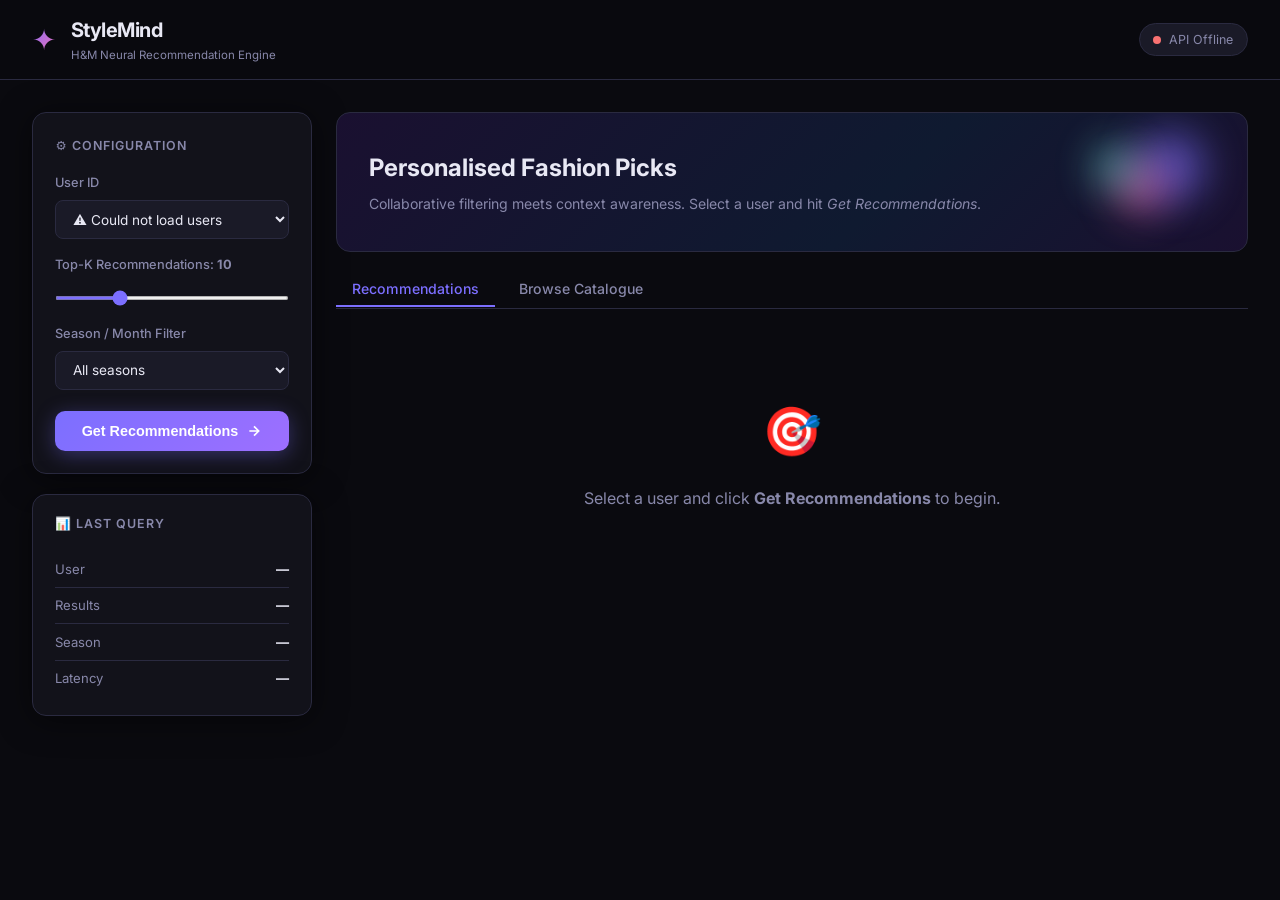
==== Frontend/index.html @ bf98aff0 "Add files via upload" ====
<!DOCTYPE html>
<html lang="en">

<head>
  <meta charset="UTF-8" />
  <meta name="viewport" content="width=device-width, initial-scale=1.0" />
  <title>H&M Neural Recommendation Engine</title>
  <meta name="description"
    content="Context-aware fashion recommendations powered by collaborative filtering on the H&M dataset." />
  <link rel="preconnect" href="https://fonts.googleapis.com" />
  <link rel="preconnect" href="https://fonts.gstatic.com" crossorigin />
  <link href="https://fonts.googleapis.com/css2?family=Inter:wght@300;400;500;600;700;800&display=swap"
    rel="stylesheet" />
  <link rel="stylesheet" href="style.css" />
</head>

<body>

  <!-- ─── HEADER ─── -->
  <header class="header">
    <div class="header-inner">
      <div class="logo">
        <span class="logo-icon">✦</span>
        <div>
          <h1>StyleMind</h1>
          <p>H&M Neural Recommendation Engine</p>
        </div>
      </div>
      <div class="header-badge">
        <span class="dot" id="status-dot"></span>
        <span id="status-text">Connecting…</span>
      </div>
    </div>
  </header>

  <!-- ─── MAIN LAYOUT ─── -->
  <main class="main">

    <!-- ── SIDEBAR ── -->
    <aside class="sidebar">
      <section class="card">
        <h2 class="section-title">⚙ Configuration</h2>

        <label class="field-label" for="user-select">User ID</label>
        <select id="user-select" class="select">
          <option value="">Loading users…</option>
        </select>

        <label class="field-label" for="topk-range">
          Top-K Recommendations: <strong id="topk-val">10</strong>
        </label>
        <input type="range" id="topk-range" class="range" min="3" max="30" value="10" />

        <label class="field-label" for="month-select">Season / Month Filter</label>
        <select id="month-select" class="select">
          <option value="">All seasons</option>
          <option value="12">❄ Winter (Dec)</option>
          <option value="1">❄ Winter (Jan)</option>
          <option value="2">❄ Winter (Feb)</option>
          <option value="3">🌸 Spring (Mar)</option>
          <option value="4">🌸 Spring (Apr)</option>
          <option value="5">🌸 Spring (May)</option>
          <option value="6">☀ Summer (Jun)</option>
          <option value="7">☀ Summer (Jul)</option>
          <option value="8">☀ Summer (Aug)</option>
          <option value="9">🍂 Autumn (Sep)</option>
          <option value="10">🍂 Autumn (Oct)</option>
          <option value="11">🍂 Autumn (Nov)</option>
        </select>

        <button class="btn-primary" id="recommend-btn" onclick="fetchRecommendations()">
          <span>Get Recommendations</span>
          <svg width="16" height="16" viewBox="0 0 24 24" fill="none" stroke="currentColor" stroke-width="2.5">
            <path d="M5 12h14M12 5l7 7-7 7" />
          </svg>
        </button>
      </section>

      <!-- Stats card -->
      <section class="card stats-card">
        <h2 class="section-title">📊 Last Query</h2>
        <div class="stat-row"><span>User</span><strong id="stat-user">—</strong></div>
        <div class="stat-row"><span>Results</span><strong id="stat-count">—</strong></div>
        <div class="stat-row"><span>Season</span><strong id="stat-month">—</strong></div>
        <div class="stat-row"><span>Latency</span><strong id="stat-latency">—</strong></div>
      </section>
    </aside>

    <!-- ── CONTENT ── -->
    <div class="content">

      <!-- Hero banner -->
      <div class="hero-banner">
        <div class="hero-text">
          <h2>Personalised Fashion Picks</h2>
          <p>Collaborative filtering meets context awareness. Select a user and hit <em>Get Recommendations</em>.</p>
        </div>
        <div class="hero-graphic">
          <div class="orb orb1"></div>
          <div class="orb orb2"></div>
          <div class="orb orb3"></div>
        </div>
      </div>

      <!-- Tabs -->
      <div class="tabs">
        <button class="tab active" id="tab-recs" onclick="switchTab('recs')">Recommendations</button>
        <button class="tab" id="tab-browse" onclick="switchTab('browse')">Browse Catalogue</button>
      </div>

      <!-- Recommendations grid -->
      <div id="panel-recs">
        <div id="rec-grid" class="grid">
          <div class="empty-state">
            <div class="empty-icon">🎯</div>
            <p>Select a user and click <strong>Get Recommendations</strong> to begin.</p>
          </div>
        </div>
        <div id="rec-loader" class="loader hidden">
          <div class="spinner"></div>
          <p>Computing recommendations…</p>
        </div>
      </div>

      <!-- Catalogue panel -->
      <div id="panel-browse" class="hidden">
        <div id="cat-grid" class="grid">
          <div class="empty-state">
            <div class="empty-icon">👗</div>
            <p>Loading catalogue…</p>
          </div>
        </div>
        <div class="pagination">
          <button class="btn-ghost" id="cat-prev" onclick="changePage(-1)">← Prev</button>
          <span id="cat-page">Page 1</span>
          <button class="btn-ghost" id="cat-next" onclick="changePage(1)">Next →</button>
        </div>
      </div>

    </div>
  </main>

  <script src="script.js"></script>
</body>

</html>
---- Frontend/style.css ----
/* ─── Reset & Base ─── */
*, *::before, *::after { box-sizing: border-box; margin: 0; padding: 0; }

:root {
  --bg:        #0a0a0f;
  --surface:   #12121a;
  --surface2:  #1a1a27;
  --border:    #2a2a40;
  --accent:    #7c6fff;
  --accent2:   #ff6fb0;
  --accent3:   #6fffe9;
  --text:      #e8e8f4;
  --text-muted:#8888aa;
  --radius:    14px;
  --shadow:    0 4px 32px rgba(0,0,0,.5);
}

html { font-size: 16px; scroll-behavior: smooth; }
body {
  font-family: 'Inter', system-ui, sans-serif;
  background: var(--bg);
  color: var(--text);
  min-height: 100vh;
  line-height: 1.6;
}

/* ─── Header ─── */
.header {
  position: sticky; top: 0; z-index: 100;
  background: rgba(10,10,15,.85);
  backdrop-filter: blur(16px);
  border-bottom: 1px solid var(--border);
}
.header-inner {
  max-width: 1400px; margin: auto;
  padding: .9rem 2rem;
  display: flex; align-items: center; justify-content: space-between;
}
.logo { display: flex; align-items: center; gap: .9rem; }
.logo-icon {
  font-size: 1.8rem;
  background: linear-gradient(135deg, var(--accent), var(--accent2));
  -webkit-background-clip: text;
  background-clip: text;
  -webkit-text-fill-color: transparent;
  animation: pulse 3s ease-in-out infinite;
}
@keyframes pulse { 0%,100%{opacity:1} 50%{opacity:.6} }

.logo h1 { font-size: 1.25rem; font-weight: 700; letter-spacing: -.5px; }
.logo p  { font-size: .72rem; color: var(--text-muted); }

.header-badge {
  display: flex; align-items: center; gap: .5rem;
  padding: .35rem .85rem;
  background: var(--surface2);
  border: 1px solid var(--border);
  border-radius: 999px;
  font-size: .78rem; color: var(--text-muted);
}
.dot {
  width: 8px; height: 8px; border-radius: 50%;
  background: #555; transition: background .4s;
}
.dot.online  { background: #4ade80; box-shadow: 0 0 8px #4ade80; }
.dot.offline { background: #f87171; }

/* ─── Main layout ─── */
.main {
  max-width: 1400px; margin: 2rem auto;
  padding: 0 2rem;
  display: grid;
  grid-template-columns: 280px 1fr;
  gap: 1.5rem;
}

/* ─── Cards / Sidebar ─── */
.sidebar { display: flex; flex-direction: column; gap: 1.25rem; }

.card {
  background: var(--surface);
  border: 1px solid var(--border);
  border-radius: var(--radius);
  padding: 1.4rem;
  box-shadow: var(--shadow);
}

.section-title {
  font-size: .78rem; font-weight: 600; letter-spacing: .08em;
  text-transform: uppercase; color: var(--text-muted);
  margin-bottom: 1.1rem;
}

.field-label {
  display: block;
  font-size: .8rem; font-weight: 500;
  color: var(--text-muted);
  margin: 1rem 0 .4rem;
}
.field-label:first-of-type { margin-top: 0; }

.select, .range {
  width: 100%;
  background: var(--surface2);
  border: 1px solid var(--border);
  border-radius: 8px;
  color: var(--text);
  padding: .6rem .8rem;
  font-size: .85rem;
  font-family: inherit;
  outline: none;
  transition: border-color .2s;
  appearance: auto;
}
.select:focus { border-color: var(--accent); }

.range {
  padding: 0; height: 4px;
  cursor: pointer; accent-color: var(--accent);
  border: none; background: var(--border);
}
.range::-webkit-slider-thumb { accent-color: var(--accent); }

.btn-primary {
  display: flex; align-items: center; justify-content: center; gap: .5rem;
  width: 100%; margin-top: 1.3rem;
  padding: .75rem 1rem;
  background: linear-gradient(135deg, var(--accent), #9d6fff);
  border: none; border-radius: 10px;
  color: #fff; font-size: .9rem; font-weight: 600;
  cursor: pointer;
  transition: transform .15s, box-shadow .15s, opacity .15s;
  box-shadow: 0 4px 20px rgba(124,111,255,.35);
}
.btn-primary:hover  { transform: translateY(-2px); box-shadow: 0 8px 28px rgba(124,111,255,.5); }
.btn-primary:active { transform: translateY(0); }
.btn-primary:disabled { opacity: .5; cursor: not-allowed; transform: none; }

/* Stats */
.stats-card { padding: 1.2rem 1.4rem; }
.stat-row {
  display: flex; justify-content: space-between; align-items: center;
  padding: .45rem 0;
  border-bottom: 1px solid var(--border);
  font-size: .82rem;
}
.stat-row:last-child { border-bottom: none; }
.stat-row span  { color: var(--text-muted); }
.stat-row strong{ color: var(--text); }

/* ─── Content area ─── */
.content { display: flex; flex-direction: column; gap: 1.25rem; }

/* Hero */
.hero-banner {
  background: linear-gradient(135deg, #1a1030 0%, #0f1a30 60%, #1a1030 100%);
  border: 1px solid var(--border);
  border-radius: var(--radius);
  padding: 1.8rem 2rem;
  display: flex; align-items: center; justify-content: space-between;
  overflow: hidden; position: relative;
}
.hero-text h2 { font-size: 1.5rem; font-weight: 700; }
.hero-text p  { font-size: .88rem; color: var(--text-muted); margin-top: .35rem; }
.hero-graphic { position: relative; width: 120px; height: 80px; flex-shrink: 0; }
.orb {
  position: absolute; border-radius: 50%;
  filter: blur(20px); opacity: .6;
  animation: float 6s ease-in-out infinite;
}
.orb1 { width:70px;height:70px; background:var(--accent);  top:-10px; right:10px; animation-delay:0s; }
.orb2 { width:50px;height:50px; background:var(--accent2); top:20px;  right:50px; animation-delay:2s; }
.orb3 { width:40px;height:40px; background:var(--accent3); top:5px;   right:80px; animation-delay:4s; }
@keyframes float { 0%,100%{transform:translateY(0)} 50%{transform:translateY(-12px)} }

/* Tabs */
.tabs {
  display: flex; gap: .5rem;
  border-bottom: 1px solid var(--border);
  padding-bottom: .1rem;
}
.tab {
  background: none; border: none;
  color: var(--text-muted); font-family: inherit;
  font-size: .88rem; font-weight: 500;
  padding: .5rem 1rem;
  cursor: pointer; border-radius: 8px 8px 0 0;
  transition: color .2s, background .2s;
  border-bottom: 2px solid transparent;
}
.tab:hover  { color: var(--text); background: var(--surface); }
.tab.active { color: var(--accent); border-bottom-color: var(--accent); }

/* ─── Grid ─── */
.grid {
  display: grid;
  grid-template-columns: repeat(auto-fill, minmax(210px, 1fr));
  gap: 1rem;
}

/* Item card */
.item-card {
  background: var(--surface);
  border: 1px solid var(--border);
  border-radius: var(--radius);
  padding: 1.1rem;
  display: flex; flex-direction: column; gap: .5rem;
  transition: transform .2s, border-color .2s, box-shadow .2s;
  cursor: default;
  animation: fadeIn .4s ease both;
}
@keyframes fadeIn { from{opacity:0;transform:translateY(10px)} to{opacity:1;transform:translateY(0)} }

.item-card:hover {
  transform: translateY(-4px);
  border-color: var(--accent);
  box-shadow: 0 8px 32px rgba(124,111,255,.2);
}

.item-card-icon {
  font-size: 2rem; text-align: center;
  background: var(--surface2);
  border-radius: 10px; padding: .6rem;
}
.item-card-name {
  font-size: .88rem; font-weight: 600; line-height: 1.3;
}
.item-card-type {
  font-size: .73rem; color: var(--text-muted);
}
.item-card-tags {
  display: flex; flex-wrap: wrap; gap: .3rem; margin-top: .2rem;
}
.tag {
  font-size: .65rem; padding: .15rem .45rem;
  border-radius: 999px;
  border: 1px solid var(--border);
  color: var(--text-muted);
}
.tag.accent  { border-color: var(--accent);  color: var(--accent);  }
.tag.accent2 { border-color: var(--accent2); color: var(--accent2); }

.score-bar-wrap { margin-top: .4rem; }
.score-label {
  display: flex; justify-content: space-between;
  font-size: .7rem; color: var(--text-muted); margin-bottom: .2rem;
}
.score-bar {
  height: 4px; border-radius: 999px;
  background: var(--border); overflow: hidden;
}
.score-fill {
  height: 100%; border-radius: 999px;
  background: linear-gradient(90deg, var(--accent), var(--accent2));
  transition: width .6s ease;
}

.pop-badge {
  font-size: .68rem; color: var(--accent3);
  display: flex; align-items: center; gap: .25rem;
}

/* Empty state */
.empty-state {
  grid-column: 1/-1;
  display: flex; flex-direction: column; align-items: center; justify-content: center;
  padding: 4rem 2rem;
  color: var(--text-muted); text-align: center; gap: 1rem;
}
.empty-icon { font-size: 3rem; }

/* Loader */
.loader {
  display: flex; flex-direction: column; align-items: center;
  gap: 1rem; padding: 3rem; color: var(--text-muted);
}
.spinner {
  width: 36px; height: 36px;
  border: 3px solid var(--border);
  border-top-color: var(--accent);
  border-radius: 50%;
  animation: spin .8s linear infinite;
}
@keyframes spin { to { transform: rotate(360deg); } }

/* Pagination */
.pagination {
  display: flex; align-items: center; justify-content: center; gap: 1rem;
  margin-top: 1.2rem;
  font-size: .85rem; color: var(--text-muted);
}
.btn-ghost {
  background: var(--surface2); border: 1px solid var(--border);
  color: var(--text); border-radius: 8px;
  padding: .45rem .9rem; font-family: inherit; font-size: .82rem;
  cursor: pointer; transition: border-color .2s;
}
.btn-ghost:hover { border-color: var(--accent); color: var(--accent); }
.btn-ghost:disabled { opacity: .35; cursor: not-allowed; }

.hidden { display: none !important; }

/* ─── Responsive ─── */
@media (max-width: 900px) {
  .main { grid-template-columns: 1fr; }
  .hero-graphic { display: none; }
}
@media (max-width: 600px) {
  .header-inner { padding: .8rem 1rem; }
  .main { padding: 0 1rem; margin: 1rem auto; }
}
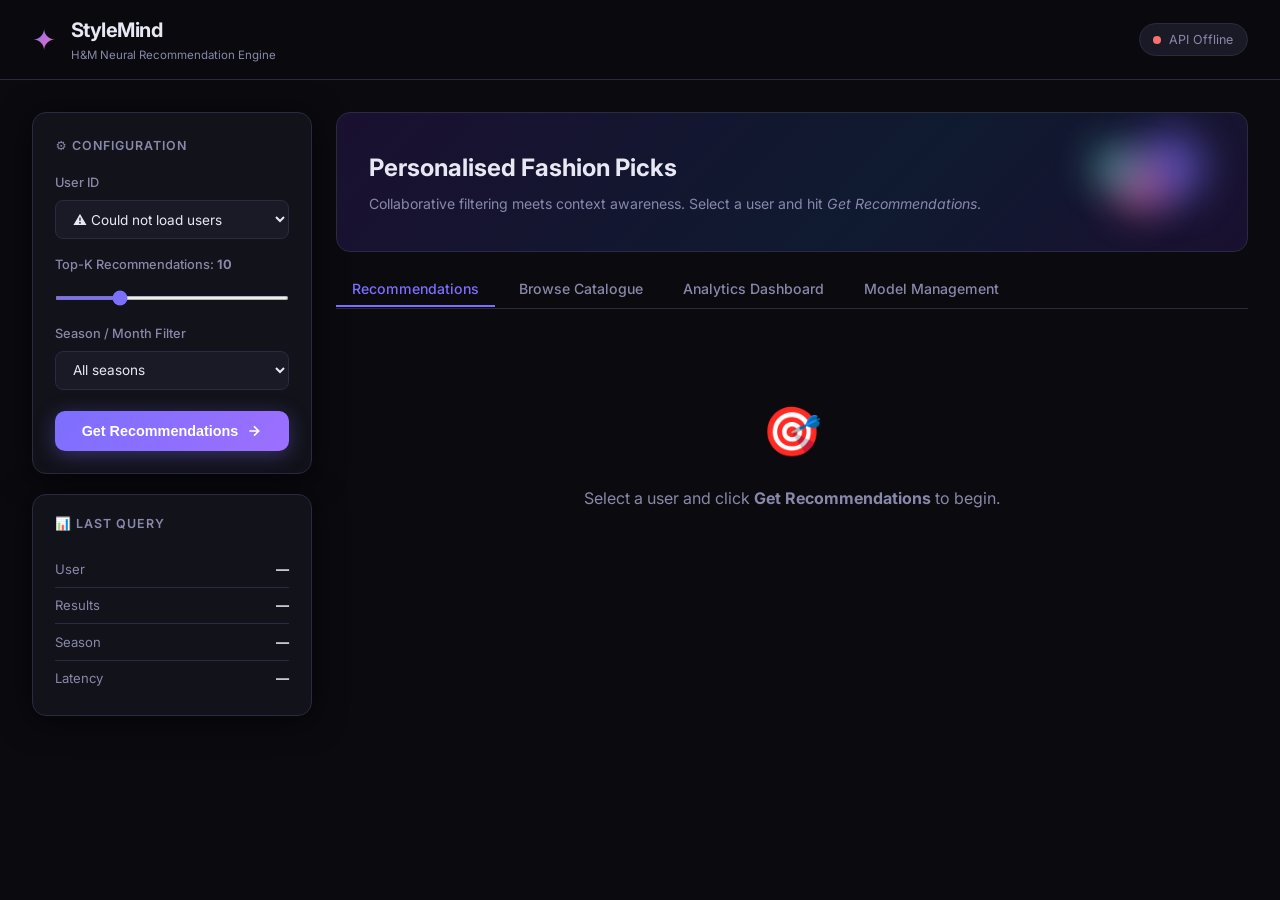
==== commit 3d54bb38: "Add files via upload" ====
--- a/Frontend/index.html
+++ b/Frontend/index.html
@@ -1,146 +1,193 @@
-<!DOCTYPE html>
-<html lang="en">
-
-<head>
-  <meta charset="UTF-8" />
-  <meta name="viewport" content="width=device-width, initial-scale=1.0" />
-  <title>H&M Neural Recommendation Engine</title>
-  <meta name="description"
-    content="Context-aware fashion recommendations powered by collaborative filtering on the H&M dataset." />
-  <link rel="preconnect" href="https://fonts.googleapis.com" />
-  <link rel="preconnect" href="https://fonts.gstatic.com" crossorigin />
-  <link href="https://fonts.googleapis.com/css2?family=Inter:wght@300;400;500;600;700;800&display=swap"
-    rel="stylesheet" />
-  <link rel="stylesheet" href="style.css" />
-</head>
-
-<body>
-
-  <!-- ─── HEADER ─── -->
-  <header class="header">
-    <div class="header-inner">
-      <div class="logo">
-        <span class="logo-icon">✦</span>
-        <div>
-          <h1>StyleMind</h1>
-          <p>H&M Neural Recommendation Engine</p>
-        </div>
-      </div>
-      <div class="header-badge">
-        <span class="dot" id="status-dot"></span>
-        <span id="status-text">Connecting…</span>
-      </div>
-    </div>
-  </header>
-
-  <!-- ─── MAIN LAYOUT ─── -->
-  <main class="main">
-
-    <!-- ── SIDEBAR ── -->
-    <aside class="sidebar">
-      <section class="card">
-        <h2 class="section-title">⚙ Configuration</h2>
-
-        <label class="field-label" for="user-select">User ID</label>
-        <select id="user-select" class="select">
-          <option value="">Loading users…</option>
-        </select>
-
-        <label class="field-label" for="topk-range">
-          Top-K Recommendations: <strong id="topk-val">10</strong>
-        </label>
-        <input type="range" id="topk-range" class="range" min="3" max="30" value="10" />
-
-        <label class="field-label" for="month-select">Season / Month Filter</label>
-        <select id="month-select" class="select">
-          <option value="">All seasons</option>
-          <option value="12">❄ Winter (Dec)</option>
-          <option value="1">❄ Winter (Jan)</option>
-          <option value="2">❄ Winter (Feb)</option>
-          <option value="3">🌸 Spring (Mar)</option>
-          <option value="4">🌸 Spring (Apr)</option>
-          <option value="5">🌸 Spring (May)</option>
-          <option value="6">☀ Summer (Jun)</option>
-          <option value="7">☀ Summer (Jul)</option>
-          <option value="8">☀ Summer (Aug)</option>
-          <option value="9">🍂 Autumn (Sep)</option>
-          <option value="10">🍂 Autumn (Oct)</option>
-          <option value="11">🍂 Autumn (Nov)</option>
-        </select>
-
-        <button class="btn-primary" id="recommend-btn" onclick="fetchRecommendations()">
-          <span>Get Recommendations</span>
-          <svg width="16" height="16" viewBox="0 0 24 24" fill="none" stroke="currentColor" stroke-width="2.5">
-            <path d="M5 12h14M12 5l7 7-7 7" />
-          </svg>
-        </button>
-      </section>
-
-      <!-- Stats card -->
-      <section class="card stats-card">
-        <h2 class="section-title">📊 Last Query</h2>
-        <div class="stat-row"><span>User</span><strong id="stat-user">—</strong></div>
-        <div class="stat-row"><span>Results</span><strong id="stat-count">—</strong></div>
-        <div class="stat-row"><span>Season</span><strong id="stat-month">—</strong></div>
-        <div class="stat-row"><span>Latency</span><strong id="stat-latency">—</strong></div>
-      </section>
-    </aside>
-
-    <!-- ── CONTENT ── -->
-    <div class="content">
-
-      <!-- Hero banner -->
-      <div class="hero-banner">
-        <div class="hero-text">
-          <h2>Personalised Fashion Picks</h2>
-          <p>Collaborative filtering meets context awareness. Select a user and hit <em>Get Recommendations</em>.</p>
-        </div>
-        <div class="hero-graphic">
-          <div class="orb orb1"></div>
-          <div class="orb orb2"></div>
-          <div class="orb orb3"></div>
-        </div>
-      </div>
-
-      <!-- Tabs -->
-      <div class="tabs">
-        <button class="tab active" id="tab-recs" onclick="switchTab('recs')">Recommendations</button>
-        <button class="tab" id="tab-browse" onclick="switchTab('browse')">Browse Catalogue</button>
-      </div>
-
-      <!-- Recommendations grid -->
-      <div id="panel-recs">
-        <div id="rec-grid" class="grid">
-          <div class="empty-state">
-            <div class="empty-icon">🎯</div>
-            <p>Select a user and click <strong>Get Recommendations</strong> to begin.</p>
-          </div>
-        </div>
-        <div id="rec-loader" class="loader hidden">
-          <div class="spinner"></div>
-          <p>Computing recommendations…</p>
-        </div>
-      </div>
-
-      <!-- Catalogue panel -->
-      <div id="panel-browse" class="hidden">
-        <div id="cat-grid" class="grid">
-          <div class="empty-state">
-            <div class="empty-icon">👗</div>
-            <p>Loading catalogue…</p>
-          </div>
-        </div>
-        <div class="pagination">
-          <button class="btn-ghost" id="cat-prev" onclick="changePage(-1)">← Prev</button>
-          <span id="cat-page">Page 1</span>
-          <button class="btn-ghost" id="cat-next" onclick="changePage(1)">Next →</button>
-        </div>
-      </div>
-
-    </div>
-  </main>
-
-  <script src="script.js"></script>
-</body>
-
+<!DOCTYPE html>
+<html lang="en">
+
+<head>
+  <meta charset="UTF-8" />
+  <meta name="viewport" content="width=device-width, initial-scale=1.0" />
+  <title>H&M Neural Recommendation Engine</title>
+  <meta name="description"
+    content="Context-aware fashion recommendations powered by collaborative filtering on the H&M dataset." />
+  <link rel="preconnect" href="https://fonts.googleapis.com" />
+  <link rel="preconnect" href="https://fonts.gstatic.com" crossorigin />
+  <link href="https://fonts.googleapis.com/css2?family=Inter:wght@300;400;500;600;700;800&display=swap"
+    rel="stylesheet" />
+  <link rel="stylesheet" href="style.css" />
+  <script src="https://cdn.plot.ly/plotly-2.35.2.min.js" charset="utf-8"></script>
+</head>
+
+<body>
+
+
+  <!-- ─── HEADER ─── -->
+  <header class="header">
+    <div class="header-inner">
+      <div class="logo">
+        <span class="logo-icon">✦</span>
+        <div>
+          <h1>StyleMind</h1>
+          <p>H&M Neural Recommendation Engine</p>
+        </div>
+      </div>
+      <div class="header-badge">
+        <span class="dot" id="status-dot"></span>
+        <span id="status-text">Connecting…</span>
+      </div>
+    </div>
+  </header>
+
+  <!-- ─── MAIN LAYOUT ─── -->
+  <main class="main">
+
+    <!-- ── SIDEBAR ── -->
+    <aside class="sidebar">
+      <section class="card">
+        <h2 class="section-title">⚙ Configuration</h2>
+
+        <label class="field-label" for="user-select">User ID</label>
+        <select id="user-select" class="select">
+          <option value="">Loading users…</option>
+        </select>
+
+        <label class="field-label" for="topk-range">
+          Top-K Recommendations: <strong id="topk-val">10</strong>
+        </label>
+        <input type="range" id="topk-range" class="range" min="3" max="30" value="10" />
+
+        <label class="field-label" for="month-select">Season / Month Filter</label>
+        <select id="month-select" class="select">
+          <option value="">All seasons</option>
+          <option value="12">❄ Winter (Dec)</option>
+          <option value="1">❄ Winter (Jan)</option>
+          <option value="2">❄ Winter (Feb)</option>
+          <option value="3">🌸 Spring (Mar)</option>
+          <option value="4">🌸 Spring (Apr)</option>
+          <option value="5">🌸 Spring (May)</option>
+          <option value="6">☀ Summer (Jun)</option>
+          <option value="7">☀ Summer (Jul)</option>
+          <option value="8">☀ Summer (Aug)</option>
+          <option value="9">🍂 Autumn (Sep)</option>
+          <option value="10">🍂 Autumn (Oct)</option>
+          <option value="11">🍂 Autumn (Nov)</option>
+        </select>
+
+        <button class="btn-primary" id="recommend-btn" onclick="fetchRecommendations()">
+          <span>Get Recommendations</span>
+          <svg width="16" height="16" viewBox="0 0 24 24" fill="none" stroke="currentColor" stroke-width="2.5">
+            <path d="M5 12h14M12 5l7 7-7 7" />
+          </svg>
+        </button>
+      </section>
+
+      <!-- Stats card -->
+      <section class="card stats-card">
+        <h2 class="section-title">📊 Last Query</h2>
+        <div class="stat-row"><span>User</span><strong id="stat-user">—</strong></div>
+        <div class="stat-row"><span>Results</span><strong id="stat-count">—</strong></div>
+        <div class="stat-row"><span>Season</span><strong id="stat-month">—</strong></div>
+        <div class="stat-row"><span>Latency</span><strong id="stat-latency">—</strong></div>
+      </section>
+    </aside>
+
+    <!-- ── CONTENT ── -->
+    <div class="content">
+
+      <!-- Hero banner -->
+      <div class="hero-banner">
+        <div class="hero-text">
+          <h2>Personalised Fashion Picks</h2>
+          <p>Collaborative filtering meets context awareness. Select a user and hit <em>Get Recommendations</em>.</p>
+        </div>
+        <div class="hero-graphic">
+          <div class="orb orb1"></div>
+          <div class="orb orb2"></div>
+          <div class="orb orb3"></div>
+        </div>
+      </div>
+
+      <!-- Tabs -->
+      <div class="tabs">
+        <button class="tab active" id="tab-recs" onclick="switchTab('recs')">Recommendations</button>
+        <button class="tab" id="tab-browse" onclick="switchTab('browse')">Browse Catalogue</button>
+        <button class="tab" id="tab-analytics" onclick="switchTab('analytics')">Analytics Dashboard</button>
+        <button class="tab" id="tab-train" onclick="switchTab('train')">Model Management</button>
+      </div>
+
+      <!-- Recommendations grid -->
+      <div id="panel-recs">
+        <div id="rec-grid" class="grid">
+          <div class="empty-state">
+            <div class="empty-icon">🎯</div>
+            <p>Select a user and click <strong>Get Recommendations</strong> to begin.</p>
+          </div>
+        </div>
+        <div id="rec-loader" class="loader hidden">
+          <div class="spinner"></div>
+          <p>Computing recommendations…</p>
+        </div>
+      </div>
+
+      <!-- Catalogue panel -->
+      <div id="panel-browse" class="hidden">
+        <div id="cat-grid" class="grid">
+          <div class="empty-state">
+            <div class="empty-icon">👗</div>
+            <p>Loading catalogue…</p>
+          </div>
+        </div>
+        <div class="pagination">
+          <button class="btn-ghost" id="cat-prev" onclick="changePage(-1)">← Prev</button>
+          <span id="cat-page">Page 1</span>
+          <button class="btn-ghost" id="cat-next" onclick="changePage(1)">Next →</button>
+        </div>
+      </div>
+
+      <!-- Analytics panel -->
+      <div id="panel-analytics" class="hidden">
+        <div class="analytics-header">
+            <div class="stat-box">
+                <h4 id="count-users">0</h4>
+                <p>Unique Users</p>
+            </div>
+            <div class="stat-box">
+                <h4 id="count-items">0</h4>
+                <p>Unique Items</p>
+            </div>
+            <div class="stat-box">
+                <h4 id="count-interactions">0</h4>
+                <p>Interactions</p>
+            </div>
+        </div>
+        <div class="chart-container grid-charts">
+            <div id="chart-seasonal" class="chart"></div>
+            <div id="chart-user" class="chart"></div>
+        </div>
+      </div>
+
+      <!-- Training panel -->
+      <div id="panel-train" class="hidden">
+        <div class="card training-card">
+            <h3>🧠 Neural Model Training</h3>
+            <p>Retrain the Neural Collaborative Filtering model using the latest interaction data.</p>
+            <div class="training-info">
+                <span>Epochs: 3</span>
+                <span>Batch Size: 256</span>
+            </div>
+            <button class="btn-primary" id="train-btn" onclick="triggerTraining()">
+                <span>🚀 Start Model Training</span>
+            </button>
+            <div id="train-progress-container" class="hidden">
+                <div class="progress-bar-wrap">
+                    <div id="train-progress-fill" class="progress-fill"></div>
+                </div>
+                <p id="train-status">Initializing...</p>
+            </div>
+        </div>
+      </div>
+
+    </div>
+  </main>
+
+  <script src="script.js"></script>
+</body>
+
 </html>
--- a/Frontend/style.css
+++ b/Frontend/style.css
@@ -1,311 +1,710 @@
-/* ─── Reset & Base ─── */
-*, *::before, *::after { box-sizing: border-box; margin: 0; padding: 0; }
-
-:root {
-  --bg:        #0a0a0f;
-  --surface:   #12121a;
-  --surface2:  #1a1a27;
-  --border:    #2a2a40;
-  --accent:    #7c6fff;
-  --accent2:   #ff6fb0;
-  --accent3:   #6fffe9;
-  --text:      #e8e8f4;
-  --text-muted:#8888aa;
-  --radius:    14px;
-  --shadow:    0 4px 32px rgba(0,0,0,.5);
-}
-
-html { font-size: 16px; scroll-behavior: smooth; }
-body {
-  font-family: 'Inter', system-ui, sans-serif;
-  background: var(--bg);
-  color: var(--text);
-  min-height: 100vh;
-  line-height: 1.6;
-}
-
-/* ─── Header ─── */
-.header {
-  position: sticky; top: 0; z-index: 100;
-  background: rgba(10,10,15,.85);
-  backdrop-filter: blur(16px);
-  border-bottom: 1px solid var(--border);
-}
-.header-inner {
-  max-width: 1400px; margin: auto;
-  padding: .9rem 2rem;
-  display: flex; align-items: center; justify-content: space-between;
-}
-.logo { display: flex; align-items: center; gap: .9rem; }
-.logo-icon {
-  font-size: 1.8rem;
-  background: linear-gradient(135deg, var(--accent), var(--accent2));
-  -webkit-background-clip: text;
-  background-clip: text;
-  -webkit-text-fill-color: transparent;
-  animation: pulse 3s ease-in-out infinite;
-}
-@keyframes pulse { 0%,100%{opacity:1} 50%{opacity:.6} }
-
-.logo h1 { font-size: 1.25rem; font-weight: 700; letter-spacing: -.5px; }
-.logo p  { font-size: .72rem; color: var(--text-muted); }
-
-.header-badge {
-  display: flex; align-items: center; gap: .5rem;
-  padding: .35rem .85rem;
-  background: var(--surface2);
-  border: 1px solid var(--border);
-  border-radius: 999px;
-  font-size: .78rem; color: var(--text-muted);
-}
-.dot {
-  width: 8px; height: 8px; border-radius: 50%;
-  background: #555; transition: background .4s;
-}
-.dot.online  { background: #4ade80; box-shadow: 0 0 8px #4ade80; }
-.dot.offline { background: #f87171; }
-
-/* ─── Main layout ─── */
-.main {
-  max-width: 1400px; margin: 2rem auto;
-  padding: 0 2rem;
-  display: grid;
-  grid-template-columns: 280px 1fr;
-  gap: 1.5rem;
-}
-
-/* ─── Cards / Sidebar ─── */
-.sidebar { display: flex; flex-direction: column; gap: 1.25rem; }
-
-.card {
-  background: var(--surface);
-  border: 1px solid var(--border);
-  border-radius: var(--radius);
-  padding: 1.4rem;
-  box-shadow: var(--shadow);
-}
-
-.section-title {
-  font-size: .78rem; font-weight: 600; letter-spacing: .08em;
-  text-transform: uppercase; color: var(--text-muted);
-  margin-bottom: 1.1rem;
-}
-
-.field-label {
-  display: block;
-  font-size: .8rem; font-weight: 500;
-  color: var(--text-muted);
-  margin: 1rem 0 .4rem;
-}
-.field-label:first-of-type { margin-top: 0; }
-
-.select, .range {
-  width: 100%;
-  background: var(--surface2);
-  border: 1px solid var(--border);
-  border-radius: 8px;
-  color: var(--text);
-  padding: .6rem .8rem;
-  font-size: .85rem;
-  font-family: inherit;
-  outline: none;
-  transition: border-color .2s;
-  appearance: auto;
-}
-.select:focus { border-color: var(--accent); }
-
-.range {
-  padding: 0; height: 4px;
-  cursor: pointer; accent-color: var(--accent);
-  border: none; background: var(--border);
-}
-.range::-webkit-slider-thumb { accent-color: var(--accent); }
-
-.btn-primary {
-  display: flex; align-items: center; justify-content: center; gap: .5rem;
-  width: 100%; margin-top: 1.3rem;
-  padding: .75rem 1rem;
-  background: linear-gradient(135deg, var(--accent), #9d6fff);
-  border: none; border-radius: 10px;
-  color: #fff; font-size: .9rem; font-weight: 600;
-  cursor: pointer;
-  transition: transform .15s, box-shadow .15s, opacity .15s;
-  box-shadow: 0 4px 20px rgba(124,111,255,.35);
-}
-.btn-primary:hover  { transform: translateY(-2px); box-shadow: 0 8px 28px rgba(124,111,255,.5); }
-.btn-primary:active { transform: translateY(0); }
-.btn-primary:disabled { opacity: .5; cursor: not-allowed; transform: none; }
-
-/* Stats */
-.stats-card { padding: 1.2rem 1.4rem; }
-.stat-row {
-  display: flex; justify-content: space-between; align-items: center;
-  padding: .45rem 0;
-  border-bottom: 1px solid var(--border);
-  font-size: .82rem;
-}
-.stat-row:last-child { border-bottom: none; }
-.stat-row span  { color: var(--text-muted); }
-.stat-row strong{ color: var(--text); }
-
-/* ─── Content area ─── */
-.content { display: flex; flex-direction: column; gap: 1.25rem; }
-
-/* Hero */
-.hero-banner {
-  background: linear-gradient(135deg, #1a1030 0%, #0f1a30 60%, #1a1030 100%);
-  border: 1px solid var(--border);
-  border-radius: var(--radius);
-  padding: 1.8rem 2rem;
-  display: flex; align-items: center; justify-content: space-between;
-  overflow: hidden; position: relative;
-}
-.hero-text h2 { font-size: 1.5rem; font-weight: 700; }
-.hero-text p  { font-size: .88rem; color: var(--text-muted); margin-top: .35rem; }
-.hero-graphic { position: relative; width: 120px; height: 80px; flex-shrink: 0; }
-.orb {
-  position: absolute; border-radius: 50%;
-  filter: blur(20px); opacity: .6;
-  animation: float 6s ease-in-out infinite;
-}
-.orb1 { width:70px;height:70px; background:var(--accent);  top:-10px; right:10px; animation-delay:0s; }
-.orb2 { width:50px;height:50px; background:var(--accent2); top:20px;  right:50px; animation-delay:2s; }
-.orb3 { width:40px;height:40px; background:var(--accent3); top:5px;   right:80px; animation-delay:4s; }
-@keyframes float { 0%,100%{transform:translateY(0)} 50%{transform:translateY(-12px)} }
-
-/* Tabs */
-.tabs {
-  display: flex; gap: .5rem;
-  border-bottom: 1px solid var(--border);
-  padding-bottom: .1rem;
-}
-.tab {
-  background: none; border: none;
-  color: var(--text-muted); font-family: inherit;
-  font-size: .88rem; font-weight: 500;
-  padding: .5rem 1rem;
-  cursor: pointer; border-radius: 8px 8px 0 0;
-  transition: color .2s, background .2s;
-  border-bottom: 2px solid transparent;
-}
-.tab:hover  { color: var(--text); background: var(--surface); }
-.tab.active { color: var(--accent); border-bottom-color: var(--accent); }
-
-/* ─── Grid ─── */
-.grid {
-  display: grid;
-  grid-template-columns: repeat(auto-fill, minmax(210px, 1fr));
-  gap: 1rem;
-}
-
-/* Item card */
-.item-card {
-  background: var(--surface);
-  border: 1px solid var(--border);
-  border-radius: var(--radius);
-  padding: 1.1rem;
-  display: flex; flex-direction: column; gap: .5rem;
-  transition: transform .2s, border-color .2s, box-shadow .2s;
-  cursor: default;
-  animation: fadeIn .4s ease both;
-}
-@keyframes fadeIn { from{opacity:0;transform:translateY(10px)} to{opacity:1;transform:translateY(0)} }
-
-.item-card:hover {
-  transform: translateY(-4px);
-  border-color: var(--accent);
-  box-shadow: 0 8px 32px rgba(124,111,255,.2);
-}
-
-.item-card-icon {
-  font-size: 2rem; text-align: center;
-  background: var(--surface2);
-  border-radius: 10px; padding: .6rem;
-}
-.item-card-name {
-  font-size: .88rem; font-weight: 600; line-height: 1.3;
-}
-.item-card-type {
-  font-size: .73rem; color: var(--text-muted);
-}
-.item-card-tags {
-  display: flex; flex-wrap: wrap; gap: .3rem; margin-top: .2rem;
-}
-.tag {
-  font-size: .65rem; padding: .15rem .45rem;
-  border-radius: 999px;
-  border: 1px solid var(--border);
-  color: var(--text-muted);
-}
-.tag.accent  { border-color: var(--accent);  color: var(--accent);  }
-.tag.accent2 { border-color: var(--accent2); color: var(--accent2); }
-
-.score-bar-wrap { margin-top: .4rem; }
-.score-label {
-  display: flex; justify-content: space-between;
-  font-size: .7rem; color: var(--text-muted); margin-bottom: .2rem;
-}
-.score-bar {
-  height: 4px; border-radius: 999px;
-  background: var(--border); overflow: hidden;
-}
-.score-fill {
-  height: 100%; border-radius: 999px;
-  background: linear-gradient(90deg, var(--accent), var(--accent2));
-  transition: width .6s ease;
-}
-
-.pop-badge {
-  font-size: .68rem; color: var(--accent3);
-  display: flex; align-items: center; gap: .25rem;
-}
-
-/* Empty state */
-.empty-state {
-  grid-column: 1/-1;
-  display: flex; flex-direction: column; align-items: center; justify-content: center;
-  padding: 4rem 2rem;
-  color: var(--text-muted); text-align: center; gap: 1rem;
-}
-.empty-icon { font-size: 3rem; }
-
-/* Loader */
-.loader {
-  display: flex; flex-direction: column; align-items: center;
-  gap: 1rem; padding: 3rem; color: var(--text-muted);
-}
-.spinner {
-  width: 36px; height: 36px;
-  border: 3px solid var(--border);
-  border-top-color: var(--accent);
-  border-radius: 50%;
-  animation: spin .8s linear infinite;
-}
-@keyframes spin { to { transform: rotate(360deg); } }
-
-/* Pagination */
-.pagination {
-  display: flex; align-items: center; justify-content: center; gap: 1rem;
-  margin-top: 1.2rem;
-  font-size: .85rem; color: var(--text-muted);
-}
-.btn-ghost {
-  background: var(--surface2); border: 1px solid var(--border);
-  color: var(--text); border-radius: 8px;
-  padding: .45rem .9rem; font-family: inherit; font-size: .82rem;
-  cursor: pointer; transition: border-color .2s;
-}
-.btn-ghost:hover { border-color: var(--accent); color: var(--accent); }
-.btn-ghost:disabled { opacity: .35; cursor: not-allowed; }
-
-.hidden { display: none !important; }
-
-/* ─── Responsive ─── */
-@media (max-width: 900px) {
-  .main { grid-template-columns: 1fr; }
-  .hero-graphic { display: none; }
-}
-@media (max-width: 600px) {
-  .header-inner { padding: .8rem 1rem; }
-  .main { padding: 0 1rem; margin: 1rem auto; }
-}
+/* ─── Reset & Base ─── */
+*,
+*::before,
+*::after {
+  box-sizing: border-box;
+  margin: 0;
+  padding: 0;
+}
+
+:root {
+  --bg: #0a0a0f;
+  --surface: #12121a;
+  --surface2: #1a1a27;
+  --border: #2a2a40;
+  --accent: #7c6fff;
+  --accent2: #ff6fb0;
+  --accent3: #6fffe9;
+  --text: #e8e8f4;
+  --text-muted: #8888aa;
+  --radius: 14px;
+  --shadow: 0 4px 32px rgba(0, 0, 0, .5);
+}
+
+html {
+  font-size: 16px;
+  scroll-behavior: smooth;
+}
+
+body {
+  font-family: 'Inter', system-ui, sans-serif;
+  background: var(--bg);
+  color: var(--text);
+  min-height: 100vh;
+  line-height: 1.6;
+}
+
+/* ─── Header ─── */
+.header {
+  position: sticky;
+  top: 0;
+  z-index: 100;
+  background: rgba(10, 10, 15, .85);
+  backdrop-filter: blur(16px);
+  border-bottom: 1px solid var(--border);
+}
+
+.header-inner {
+  max-width: 1400px;
+  margin: auto;
+  padding: .9rem 2rem;
+  display: flex;
+  align-items: center;
+  justify-content: space-between;
+}
+
+.logo {
+  display: flex;
+  align-items: center;
+  gap: .9rem;
+}
+
+.logo-icon {
+  font-size: 1.8rem;
+  background: linear-gradient(135deg, var(--accent), var(--accent2));
+  -webkit-background-clip: text;
+  background-clip: text;
+  -webkit-text-fill-color: transparent;
+  animation: pulse 3s ease-in-out infinite;
+}
+
+@keyframes pulse {
+
+  0%,
+  100% {
+    opacity: 1
+  }
+
+  50% {
+    opacity: .6
+  }
+}
+
+.logo h1 {
+  font-size: 1.25rem;
+  font-weight: 700;
+  letter-spacing: -.5px;
+}
+
+.logo p {
+  font-size: .72rem;
+  color: var(--text-muted);
+}
+
+.header-badge {
+  display: flex;
+  align-items: center;
+  gap: .5rem;
+  padding: .35rem .85rem;
+  background: var(--surface2);
+  border: 1px solid var(--border);
+  border-radius: 999px;
+  font-size: .78rem;
+  color: var(--text-muted);
+}
+
+.dot {
+  width: 8px;
+  height: 8px;
+  border-radius: 50%;
+  background: #555;
+  transition: background .4s;
+}
+
+.dot.online {
+  background: #4ade80;
+  box-shadow: 0 0 8px #4ade80;
+}
+
+.dot.offline {
+  background: #f87171;
+}
+
+/* ─── Main layout ─── */
+.main {
+  max-width: 1400px;
+  margin: 2rem auto;
+  padding: 0 2rem;
+  display: grid;
+  grid-template-columns: 280px 1fr;
+  gap: 1.5rem;
+}
+
+/* ─── Cards / Sidebar ─── */
+.sidebar {
+  display: flex;
+  flex-direction: column;
+  gap: 1.25rem;
+}
+
+.card {
+  background: var(--surface);
+  border: 1px solid var(--border);
+  border-radius: var(--radius);
+  padding: 1.4rem;
+  box-shadow: var(--shadow);
+}
+
+.section-title {
+  font-size: .78rem;
+  font-weight: 600;
+  letter-spacing: .08em;
+  text-transform: uppercase;
+  color: var(--text-muted);
+  margin-bottom: 1.1rem;
+}
+
+.field-label {
+  display: block;
+  font-size: .8rem;
+  font-weight: 500;
+  color: var(--text-muted);
+  margin: 1rem 0 .4rem;
+}
+
+.field-label:first-of-type {
+  margin-top: 0;
+}
+
+.select,
+.range {
+  width: 100%;
+  background: var(--surface2);
+  border: 1px solid var(--border);
+  border-radius: 8px;
+  color: var(--text);
+  padding: .6rem .8rem;
+  font-size: .85rem;
+  font-family: inherit;
+  outline: none;
+  transition: border-color .2s;
+  appearance: auto;
+}
+
+.select:focus {
+  border-color: var(--accent);
+}
+
+.range {
+  padding: 0;
+  height: 4px;
+  cursor: pointer;
+  accent-color: var(--accent);
+  border: none;
+  background: var(--border);
+}
+
+.range::-webkit-slider-thumb {
+  accent-color: var(--accent);
+}
+
+.btn-primary {
+  display: flex;
+  align-items: center;
+  justify-content: center;
+  gap: .5rem;
+  width: 100%;
+  margin-top: 1.3rem;
+  padding: .75rem 1rem;
+  background: linear-gradient(135deg, var(--accent), #9d6fff);
+  border: none;
+  border-radius: 10px;
+  color: #fff;
+  font-size: .9rem;
+  font-weight: 600;
+  cursor: pointer;
+  transition: transform .15s, box-shadow .15s, opacity .15s;
+  box-shadow: 0 4px 20px rgba(124, 111, 255, .35);
+}
+
+.btn-primary:hover {
+  transform: translateY(-2px);
+  box-shadow: 0 8px 28px rgba(124, 111, 255, .5);
+}
+
+.btn-primary:active {
+  transform: translateY(0);
+}
+
+.btn-primary:disabled {
+  opacity: .5;
+  cursor: not-allowed;
+  transform: none;
+}
+
+/* Stats */
+.stats-card {
+  padding: 1.2rem 1.4rem;
+}
+
+.stat-row {
+  display: flex;
+  justify-content: space-between;
+  align-items: center;
+  padding: .45rem 0;
+  border-bottom: 1px solid var(--border);
+  font-size: .82rem;
+}
+
+.stat-row:last-child {
+  border-bottom: none;
+}
+
+.stat-row span {
+  color: var(--text-muted);
+}
+
+.stat-row strong {
+  color: var(--text);
+}
+
+/* ─── Content area ─── */
+.content {
+  display: flex;
+  flex-direction: column;
+  gap: 1.25rem;
+}
+
+/* Hero */
+.hero-banner {
+  background: linear-gradient(135deg, #1a1030 0%, #0f1a30 60%, #1a1030 100%);
+  border: 1px solid var(--border);
+  border-radius: var(--radius);
+  padding: 1.8rem 2rem;
+  display: flex;
+  align-items: center;
+  justify-content: space-between;
+  overflow: hidden;
+  position: relative;
+}
+
+.hero-text h2 {
+  font-size: 1.5rem;
+  font-weight: 700;
+}
+
+.hero-text p {
+  font-size: .88rem;
+  color: var(--text-muted);
+  margin-top: .35rem;
+}
+
+.hero-graphic {
+  position: relative;
+  width: 120px;
+  height: 80px;
+  flex-shrink: 0;
+}
+
+.orb {
+  position: absolute;
+  border-radius: 50%;
+  filter: blur(20px);
+  opacity: .6;
+  animation: float 6s ease-in-out infinite;
+}
+
+.orb1 {
+  width: 70px;
+  height: 70px;
+  background: var(--accent);
+  top: -10px;
+  right: 10px;
+  animation-delay: 0s;
+}
+
+.orb2 {
+  width: 50px;
+  height: 50px;
+  background: var(--accent2);
+  top: 20px;
+  right: 50px;
+  animation-delay: 2s;
+}
+
+.orb3 {
+  width: 40px;
+  height: 40px;
+  background: var(--accent3);
+  top: 5px;
+  right: 80px;
+  animation-delay: 4s;
+}
+
+@keyframes float {
+
+  0%,
+  100% {
+    transform: translateY(0)
+  }
+
+  50% {
+    transform: translateY(-12px)
+  }
+}
+
+/* Tabs */
+.tabs {
+  display: flex;
+  gap: .5rem;
+  border-bottom: 1px solid var(--border);
+  padding-bottom: .1rem;
+}
+
+.tab {
+  background: none;
+  border: none;
+  color: var(--text-muted);
+  font-family: inherit;
+  font-size: .88rem;
+  font-weight: 500;
+  padding: .5rem 1rem;
+  cursor: pointer;
+  border-radius: 8px 8px 0 0;
+  transition: color .2s, background .2s;
+  border-bottom: 2px solid transparent;
+}
+
+.tab:hover {
+  color: var(--text);
+  background: var(--surface);
+}
+
+.tab.active {
+  color: var(--accent);
+  border-bottom-color: var(--accent);
+}
+
+/* ─── Grid ─── */
+.grid {
+  display: grid;
+  grid-template-columns: repeat(auto-fill, minmax(210px, 1fr));
+  gap: 1rem;
+}
+
+/* Item card */
+.item-card {
+  background: var(--surface);
+  border: 1px solid var(--border);
+  border-radius: var(--radius);
+  padding: 1.1rem;
+  display: flex;
+  flex-direction: column;
+  gap: .5rem;
+  transition: transform .2s, border-color .2s, box-shadow .2s;
+  cursor: default;
+  animation: fadeIn .4s ease both;
+}
+
+@keyframes fadeIn {
+  from {
+    opacity: 0;
+    transform: translateY(10px)
+  }
+
+  to {
+    opacity: 1;
+    transform: translateY(0)
+  }
+}
+
+.item-card:hover {
+  transform: translateY(-4px);
+  border-color: var(--accent);
+  box-shadow: 0 8px 32px rgba(124, 111, 255, .2);
+}
+
+.item-card-img {
+  width: 100%;
+  height: 260px;
+  object-fit: cover;
+  border-radius: 10px;
+  margin-bottom: .2rem;
+  background: var(--surface2);
+}
+
+.item-card-icon {
+  font-size: 2rem;
+  text-align: center;
+  background: var(--surface2);
+  border-radius: 10px;
+  padding: .6rem;
+}
+
+.item-card-name {
+  font-size: .88rem;
+  font-weight: 600;
+  line-height: 1.3;
+}
+
+.item-card-type {
+  font-size: .73rem;
+  color: var(--text-muted);
+}
+
+.item-card-tags {
+  display: flex;
+  flex-wrap: wrap;
+  gap: .3rem;
+  margin-top: .2rem;
+}
+
+.tag {
+  font-size: .65rem;
+  padding: .15rem .45rem;
+  border-radius: 999px;
+  border: 1px solid var(--border);
+  color: var(--text-muted);
+}
+
+.tag.accent {
+  border-color: var(--accent);
+  color: var(--accent);
+}
+
+.tag.accent2 {
+  border-color: var(--accent2);
+  color: var(--accent2);
+}
+
+.score-bar-wrap {
+  margin-top: .4rem;
+}
+
+.score-label {
+  display: flex;
+  justify-content: space-between;
+  font-size: .7rem;
+  color: var(--text-muted);
+  margin-bottom: .2rem;
+}
+
+.score-bar {
+  height: 4px;
+  border-radius: 999px;
+  background: var(--border);
+  overflow: hidden;
+}
+
+.score-fill {
+  height: 100%;
+  border-radius: 999px;
+  background: linear-gradient(90deg, var(--accent), var(--accent2));
+  transition: width .6s ease;
+}
+
+.pop-badge {
+  font-size: .68rem;
+  color: var(--accent3);
+  display: flex;
+  align-items: center;
+  gap: .25rem;
+}
+
+/* Empty state */
+.empty-state {
+  grid-column: 1/-1;
+  display: flex;
+  flex-direction: column;
+  align-items: center;
+  justify-content: center;
+  padding: 4rem 2rem;
+  color: var(--text-muted);
+  text-align: center;
+  gap: 1rem;
+}
+
+.empty-icon {
+  font-size: 3rem;
+}
+
+/* Loader */
+.loader {
+  display: flex;
+  flex-direction: column;
+  align-items: center;
+  gap: 1rem;
+  padding: 3rem;
+  color: var(--text-muted);
+}
+
+.spinner {
+  width: 36px;
+  height: 36px;
+  border: 3px solid var(--border);
+  border-top-color: var(--accent);
+  border-radius: 50%;
+  animation: spin .8s linear infinite;
+}
+
+@keyframes spin {
+  to {
+    transform: rotate(360deg);
+  }
+}
+
+/* Pagination */
+.pagination {
+  display: flex;
+  align-items: center;
+  justify-content: center;
+  gap: 1rem;
+  margin-top: 1.2rem;
+  font-size: .85rem;
+  color: var(--text-muted);
+}
+
+.btn-ghost {
+  background: var(--surface2);
+  border: 1px solid var(--border);
+  color: var(--text);
+  border-radius: 8px;
+  padding: .45rem .9rem;
+  font-family: inherit;
+  font-size: .82rem;
+  cursor: pointer;
+  transition: border-color .2s;
+}
+
+.btn-ghost:hover {
+  border-color: var(--accent);
+  color: var(--accent);
+}
+
+.btn-ghost:disabled {
+  opacity: .35;
+  cursor: not-allowed;
+}
+
+.hidden {
+  display: none !important;
+}
+
+/* ─── Responsive ─── */
+@media (max-width: 900px) {
+  .main {
+    grid-template-columns: 1fr;
+  }
+
+  .hero-graphic {
+    display: none;
+  }
+}
+
+@media (max-width: 600px) {
+  .header-inner {
+    padding: .8rem 1rem;
+  }
+
+  .main {
+    padding: 0 1rem;
+    margin: 1rem auto;
+  }
+}
+
+/* ─── NEW: Analytics & Training ─── */
+.analytics-header {
+  display: grid;
+  grid-template-columns: repeat(3, 1fr);
+  gap: 1rem;
+  margin-bottom: 1rem;
+}
+
+.stat-box {
+  background: var(--surface);
+  border: 1px solid var(--border);
+  border-radius: var(--radius);
+  padding: 1.5rem;
+  text-align: center;
+}
+
+.stat-box h4 {
+  font-size: 1.8rem;
+  font-weight: 800;
+  margin-bottom: .2rem;
+  background: linear-gradient(135deg, var(--accent), var(--accent3));
+  -webkit-background-clip: text;
+  -webkit-text-fill-color: transparent;
+}
+
+.stat-box p {
+  font-size: .8rem;
+  color: var(--text-muted);
+}
+
+.chart-container {
+  background: var(--surface);
+  border: 1px solid var(--border);
+  border-radius: var(--radius);
+  padding: 1rem;
+  min-height: 400px;
+}
+
+.grid-charts {
+  display: grid;
+  grid-template-columns: 1fr 1fr;
+  gap: 1rem;
+}
+
+@media (max-width: 1000px) {
+  .grid-charts {
+    grid-template-columns: 1fr;
+  }
+}
+
+.chart {
+  width: 100%;
+  height: 100%;
+  min-height: 350px;
+}
+
+.training-card {
+  text-align: center;
+  max-width: 600px;
+  margin: 2rem auto;
+}
+
+.training-card h3 {
+  margin-bottom: .5rem;
+}
+
+.training-card p {
+  color: var(--text-muted);
+  font-size: .9rem;
+  margin-bottom: 1.5rem;
+}
+
+.training-info {
+  display: flex;
+  justify-content: center;
+  gap: 2rem;
+  margin-bottom: 1.5rem;
+  font-size: .85rem;
+  color: var(--accent);
+  font-weight: 600;
+}
+
+#train-progress-container {
+  margin-top: 2rem;
+}
+
+.progress-bar-wrap {
+  width: 100%;
+  height: 10px;
+  background: var(--surface2);
+  border-radius: 999px;
+  margin-bottom: .5rem;
+  overflow: hidden;
+}
+
+.progress-fill {
+  width: 0%;
+  height: 100%;
+  background: linear-gradient(90deg, var(--accent), var(--accent3));
+  transition: width 0.3s ease;
+}
+
+#train-status {
+  font-size: .8rem;
+  color: var(--text-muted);
+}
